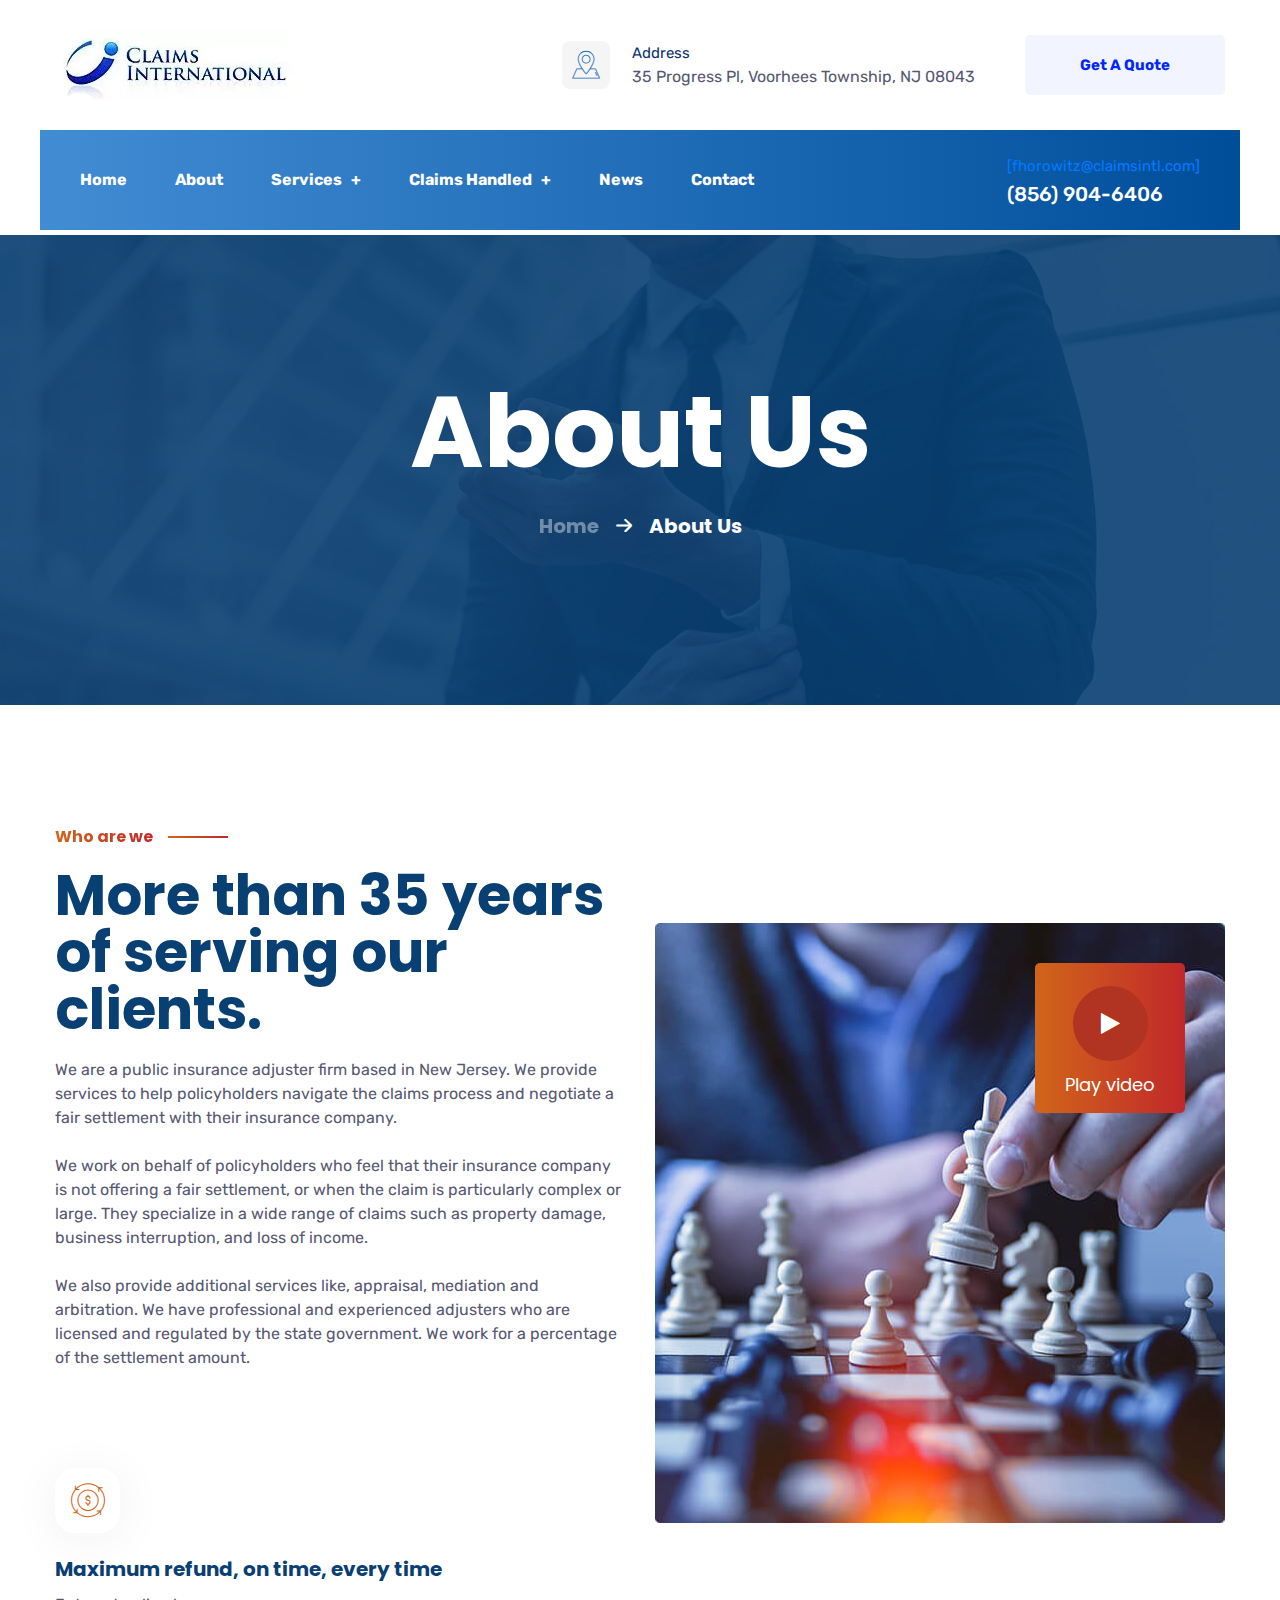
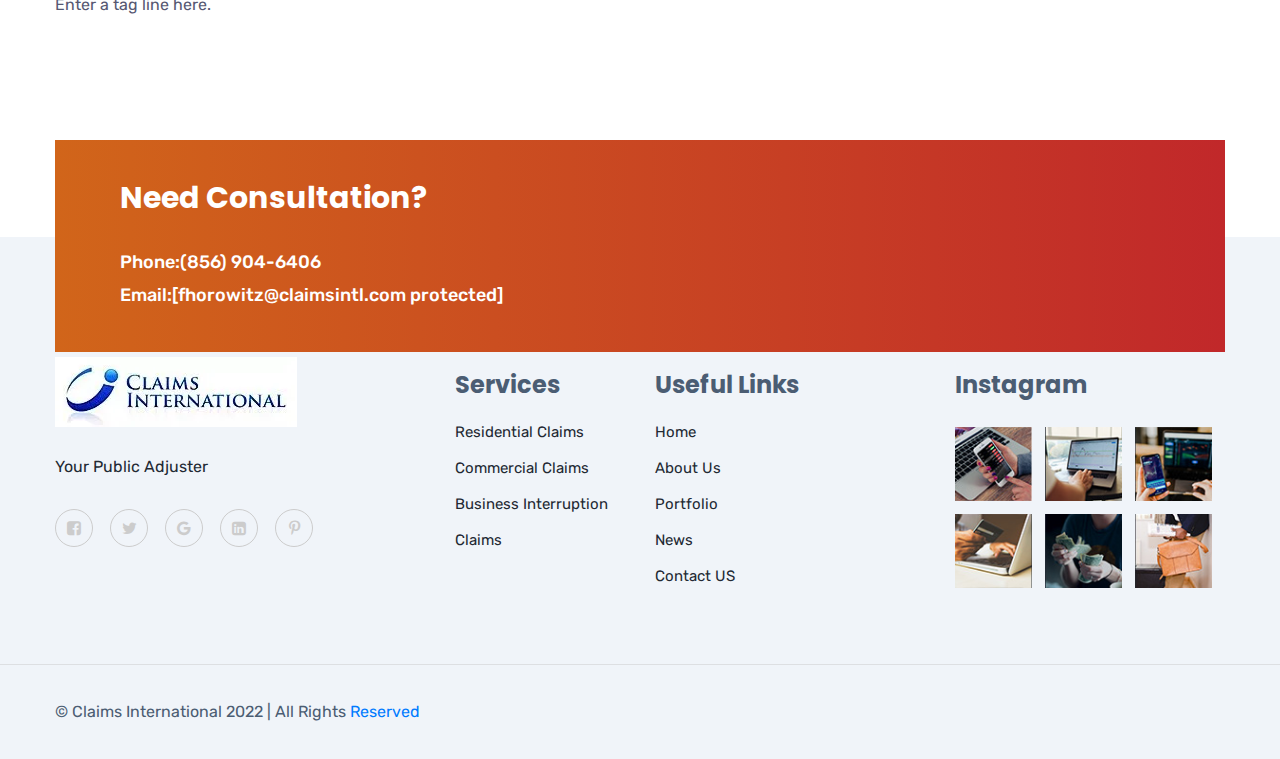
==== about-us.html @ c36af5f6 "Claims International website" ====
<!doctype html>
<html lang="en">

<head><!--====== Required meta tags ======-->
  <meta charset="utf-8">
  <meta http-equiv="x-ua-compatible" content="ie=edge">
  <meta name="viewport" content="width=device-width, initial-scale=1, shrink-to-fit=no">
  <meta name="keywords" content="public adjuster, public adjuster near me, public adjuster in New Jersey, public adjuster in Pennsylvania, insurance adjusters near me, public claims adjusters"/>
  <meta name="description" content="Claims International in Voorhees, NJ, is a public adjuster to help you with your insurance claims. Call 856-904-6406 today."/>
  <title>Claims International - Public Adjuster | Voorhees, NJ</title>
  <link rel="shortcut icon" href="assets/images/favicon.ico" type="image/png"><!--====== Bootstrap css ======-->
  <link rel="stylesheet" href="assets/css/bootstrap.min.css"><!--====== Fontawesome css ======-->
  <link rel="stylesheet" href="assets/css/font-awesome.min.css"><!--====== flaticon css ======-->
  <link rel="stylesheet" href="assets/css/flaticon.css"><!--====== nice select css ======-->
  <link rel="stylesheet" href="assets/css/nice-select.css"><!--====== animate css ======-->
  <link rel="stylesheet" href="assets/css/animate.css"><!--====== Magnific Popup css ======-->
  <link rel="stylesheet" href="assets/css/magnific-popup.css"><!--====== Slick css ======-->
  <link rel="stylesheet" href="assets/css/slick.css"><!--====== Default css ======-->
  <link rel="stylesheet" href="assets/css/default.css"><!--====== Style css ======-->
  <link rel="stylesheet" href="assets/css/style.css">
</head>

<body><!--====== PRELOADER PART START ======-->
    <div id="loading">
        <div id="loading-center">
            <div id="loading-center-absolute">
                <div class="object" id="object_one"></div>
                <div class="object" id="object_two"></div>
                <div class="object" id="object_three"></div>
                <div class="object" id="object_four"></div>
            </div>
        </div>
    </div><!--====== PRELOADER PART ENDS ======--><!--====== HEADER-AREA PART START ======-->
    <header class="header-area header-2-area">
      <div class="container">
          <div class="row">
              <div class="col-lg-12">
                  <div class="header-top d-flex justify-content-between align-items-center">
                      <div class="header-top-logo"><a href="#"><img src="assets/images/Claims-International-Logo.jpg" alt="logo"></a>
                      </div>
                      <div class="header-top-info d-flex align-items-center">
                          <div class="location-item d-none d-lg-block"><i
                                  class="flaticon-location"></i><span>Address</span>
                              <p>35 Progress Pl, Voorhees Township, NJ 08043</p>
                          </div><a class="main-btn" href="#">Get A Quote</a>
                      </div>
                  </div>
                  <div class="navigation">
                      <nav class="navbar navbar-expand-lg"><a class="navbar-brand d-none" href="index.html"><img
                                  src="assets/images/Claims-International-Logo.jpg" alt="Logo"></a><!-- logo --><button
                              class="navbar-toggler" type="button" data-toggle="collapse" data-target="#navbarFive"
                              aria-controls="navbarFive" aria-expanded="false" aria-label="Toggle navigation"><span
                                  class="toggler-icon"></span><span class="toggler-icon"></span><span
                                  class="toggler-icon"></span></button><!-- navbar toggler -->
                          <div class="collapse navbar-collapse sub-menu-bar" id="navbarFive">
                              <ul class="navbar-nav mr-auto">
                                  <li class="nav-item"><a class="page-scroll" href="index-2.html">Home
                                  </li>
                                  <li class="nav-item"><a class="page-scroll" href="about-us.html">About </a></li>
                                  <li class="nav-item"><a class="page-scroll" href="#">Services <span>+</span></a>
                                      <ul class="sub-menu">
                                          <li><a href="residential-claims.html">Residential Claims</a></li>
                                          <li><a href="commercial-claims.html">Commercial Claims</a></li>
                                          <li><a href="business-interruption-claims.html">Business Interruptions Claims</a></li>
                                      </ul>
                                  </li>
                                  <li class="nav-item"><a class="page-scroll" href="#">Claims Handled <span>+</span></a>
                                    <ul class="sub-menu">
                                      <li><a href="residential-claims-handled.html">Residential Claims</a></li>
                                      <li><a href="commercial-claims-handled.html">Commercial Claims</a></li>
                                    </ul>
                                  </li>
                                  <li class="nav-item"><a class="page-scroll" href="blog-grid.html">News
                                  </li>
                                  <li class="nav-item"><a class="page-scroll" href="contact.html">Contact</a></li>
                              </ul>
                          </div>
                          <div class="navbar-info d-none d-sm-inline-block"><span><a
                                      href="/cdn-cgi/l/email-protection" class="__cf_email__"
                                      data-cfemail="0b62656d644b72647e796f64666a626525686466">[fhorowitz@claimsintl.com]</a></span>
                              <h5 class="title">(856) 904-6406</h5>
                          </div>
                      </nav><!-- navbar -->
                  </div>
              </div>
          </div>
      </div>
  </header><!--====== HEADER-AREA PART ENDS ======--><!--====== PAGE TITLE PART START ======-->
    <div class="page-title-area d-flex align-items-center bg_cover"
        style="background-image: url(assets/images/page-title-bg.jpg);">
        <div class="container">
            <div class="row">
                <div class="col-lg-12">
                    <div class="page-title-content text-center">
                        <h3 class="title">About Us</h3>
                        <nav aria-label="breadcrumb">
                            <ol class="breadcrumb">
                                <li class="breadcrumb-item"><a href="index-2.html">Home</a></li>
                                <li class="breadcrumb-item active" aria-current="page">About Us</li>
                            </ol>
                        </nav>
                    </div>
                </div>
            </div>
        </div>
    </div><!--====== PAGE TITLE PART ENDS ======--><!--====== WHY CHOOSE PART START ======-->
    <section class="why-choose-area why-choose-about pt-120">
        <div class="container">
            <div class="row align-items-center">
                <div class="col-lg-6 col-md-9">
                    <div class="why-choose-content">
                        <div class="content"><span>Who are we</span>
                            <h3 class="title">More than 35 years of serving our clients.</h3>
                            <p>We are a public insurance adjuster firm based in New Jersey. 
                              We provide services to help policyholders navigate the claims process and negotiate a 
                              fair settlement with their insurance company.</p> <br>
                            <p>We work on behalf of policyholders who 
                              feel that their insurance company is not offering a fair settlement, or when the claim 
                              is particularly complex or large. They specialize in a wide range of claims such as property damage, 
                              business interruption, and loss of income.</p> <br>
                              <p>We also provide additional services like, appraisal, 
                              mediation and arbitration. We have professional and experienced adjusters who are licensed and regulated 
                              by the state government. We work for a percentage of the settlement amount.</p> <br>
                        </div>
                        <div class="choose-list d-block d-sm-flex">
                          <div class="choose-list d-block d-sm-flex">
                            <div class="item"><i class="flaticon-dollar"></i>
                                <h6 class="title">Maximum refund, on time, every time</h6>
                                <p>Enter a tag line here.</p>
                            </div>
                        </div>
                        </div>
                    </div>
                </div>
                <div class="col-lg-6">
                    <div class="why-choose-thumb"><img src="assets/images/why-choose-thumb.jpg" alt="">
                        <div class="play"><a
                                href="https://www.youtube.com/embed/KtsIcYf83ow"
                                class="video-popup"><i class="fa fa-play"></i><br><span>Play video</span></a></div>
                    </div>
                </div>
            </div>
        </div>
    </section><!--====== WHY CHOOSE PART ENDS ======-->
    <!--====== CONSULTATION PART START ======-->
    <div class="subscribe-area">
      <div class="container">
          <div class="row">
              <div class="col-lg-12">
                  <div class="subscribe-box">
                      <div class="row align-items-center">
                          <div class="col-lg-6">
                              <div class="subscribe-info pl-65">
                                  <h3 class="title">Need Consultation?</h3>
                                  <ul>
                                      <li><a href="tel:+84935815989">Phone:(856) 904-6406</a></li>
                                      <li><a
                                              href="/cdn-cgi/l/email-protection#2c4e435e49544342404542496c414d4540024f4341">Email:<span
                                                  class="__cf_email__"
                                                  data-cfemail="04666b76617c6b6a686d6a614469656d682a676b69">[fhorowitz@claimsintl.com&#160;protected]</span></a>
                                      </li>
                                  </ul>
                              </div>
                          </div>
                      </div>
                  </div>
              </div>
          </div>
      </div>
  </div><!--====== CONSULTATION PART ENDS ======-->
  <!--====== FOOTER PART START ======-->
    <footer class="footer-area footer-2-area">
      <div class="container">
          <div class="row">
              <div class="col-lg-4 col-md-6 col-sm-10">
                  <div class="footer-content mt-30"><a href="index.html"><img src="assets/images/Claims-International-Logo.jpg"
                              alt="logo"></a>
                      <p>Your Public Adjuster </p>
                      <ul>
                          <li><a href="#"><i class="fa fa-facebook-square"></i></a></li>
                          <li><a href="#"><i class="fa fa-twitter"></i></a></li>
                          <li><a href="#"><i class="fa fa-google"></i></a></li>
                          <li><a href="#"><i class="fa fa-linkedin-square"></i></a></li>
                          <li><a href="#"><i class="fa fa-pinterest-p"></i></a></li>
                      </ul>
                  </div>
              </div>
              <div class="col-lg-2 col-md-6 col-sm-6">
                  <div class="footer-list mt-30">
                      <h3 class="title">Services</h3>
                      <ul>
                          <li><a href="residential-claims.html">Residential Claims</a></li>
                          <li><a href="commercial-claims.html">Commercial Claims</a></li>
                          <li><a href="business-interruption-claims.html">Business Interruption Claims</a></li>
                      </ul>
                  </div>
              </div>
              <div class="col-lg-3 col-md-6 col-sm-6">
                  <div class="footer-list item-2 mt-30 pl-45">
                      <h3 class="title">Useful Links</h3>
                      <ul>
                          <li><a href="index-2.html">Home</a></li>
                          <li><a href="about-us.html">About Us</a></li>
                          <li><a href="portfolio.html">Portfolio</a></li>
                          <li><a href="blog-grid.html">News</a></li>
                          <li><a href="contact.html">Contact US</a></li>
                      </ul>
                  </div>
              </div>
              <div class="col-lg-3 col-md-6">
                  <div class="footer-instagram mt-30">
                      <h3 class="title">Instagram</h3>
                      <ul>
                          <li><a href="#"><img src="assets/images/ins-1.jpg" alt=""></a></li>
                          <li><a href="#"><img src="assets/images/ins-2.jpg" alt=""></a></li>
                          <li><a href="#"><img src="assets/images/ins-3.jpg" alt=""></a></li>
                      </ul>
                      <ul>
                          <li><a href="#"><img src="assets/images/ins-4.jpg" alt=""></a></li>
                          <li><a href="#"><img src="assets/images/ins-5.jpg" alt=""></a></li>
                          <li><a href="#"><img src="assets/images/ins-6.jpg" alt=""></a></li>
                      </ul>
                  </div>
              </div>
          </div>
      </div>
      <div class="footer-copyright">
          <div class="container">
              <div class="row">
                  <div class="col-lg-12">
                      <div class="footer-copyright-item">
                          <p>© Claims International 2022 | All Rights <a href="http://www.claimsintl.com/">Reserved</a></p>
                      </div>
                  </div>
              </div>
          </div>
      </div>
  </footer><!--====== FOOTER PART ENDS ======--><!--====== GO TO TOP PART START ======-->
  <div class="go-top-area go-top-2-area">
    <div class="go-top-wrap go-top-2-wrap">
        <div class="go-top-btn-wrap">
            <div class="go-top go-top-btn"><i class="fa fa-angle-double-up"></i><i
                    class="fa fa-angle-double-up"></i></div>
        </div>
    </div>
</div><!--====== GO TO TOP PART ENDS ======--><!--====== jquery js ======-->
  <script src="assets/js/vendor/modernizr-3.6.0.min.js"></script>
  <script src="assets/js/vendor/jquery-1.12.4.min.js"></script><!--====== Bootstrap js ======-->
  <script src="assets/js/bootstrap.min.js"></script>
  <script src="assets/js/popper.min.js"></script><!--====== Slick js ======-->
  <script src="assets/js/slick.min.js"></script><!--====== Isotope js ======-->
  <script src="assets/js/isotope.pkgd.min.js"></script><!--====== nice select js ======-->
  <script src="assets/js/jquery.nice-select.min.js"></script><!--====== counterup js ======-->
  <script src="assets/js/jquery.counterup.min.js"></script><!--====== circle progress js ======-->
  <script src="assets/js/circle-progress.min.js"></script><!--====== waypoints js ======-->
  <script src="assets/js/waypoints.min.js"></script><!--====== wow js ======-->
  <script src="assets/js/wow.min.js"></script><!--====== Images Loaded js ======-->
  <script src="assets/js/imagesloaded.pkgd.min.js"></script><!--====== Magnific Popup js ======-->
  <script src="assets/js/jquery.magnific-popup.min.js"></script><!--====== Main js ======-->
  <script src="assets/js/main.js"></script>
</body>

</html>
---- assets/css/flaticon.css ----
@font-face{font-family:"Flaticon";src:url("../fonts/Flaticon.eot");src:url("../fonts/Flaticon.eot?#iefix") format("embedded-opentype"),url("../fonts/Flaticon.woff2") format("woff2"),url("../fonts/Flaticon.woff") format("woff"),url("../fonts/Flaticon.ttf") format("truetype"),url("../fonts/Flaticon.svg#Flaticon") format("svg");font-weight:normal;font-style:normal}@media screen and (-webkit-min-device-pixel-ratio:0){@font-face{font-family:"Flaticon";src:url("../fonts/Flaticon.svg#Flaticon") format("svg")}}[class^="flaticon-"]:before,[class*=" flaticon-"]:before,[class^="flaticon-"]:after,[class*=" flaticon-"]:after{font-family:Flaticon;font-style:normal}.flaticon-right-arrow:before{content:"\f100"}.flaticon-balance:before{content:"\f101"}.flaticon-dollar:before{content:"\f102"}.flaticon-pie-chart:before{content:"\f103"}.flaticon-graphic:before{content:"\f104"}.flaticon-money:before{content:"\f105"}.flaticon-atm:before{content:"\f106"}.flaticon-graphs:before{content:"\f107"}.flaticon-supplies:before{content:"\f108"}.flaticon-quote:before{content:"\f109"}.flaticon-right-arrow-1:before{content:"\f10a"}.flaticon-location:before{content:"\f10b"}.flaticon-like:before{content:"\f10c"}.flaticon-star:before{content:"\f10d"}.flaticon-layers:before{content:"\f10e"}.flaticon-left-arrow:before{content:"\f10f"}.flaticon-quote-1:before{content:"\f110"}.flaticon-plus:before{content:"\f111"}.flaticon-minus:before{content:"\f112"}.flaticon-life:before{content:"\f113"}.flaticon-protection:before{content:"\f114"}.flaticon-delivery:before{content:"\f115"}.flaticon-report:before{content:"\f116"}.flaticon-flags:before{content:"\f117"}.flaticon-icon-263098:before{content:"\f118"}.flaticon-speaker:before{content:"\f119"}.flaticon-user:before{content:"\f11a"}.flaticon-envelope:before{content:"\f11b"}.flaticon-chat-box:before{content:"\f11c"}.flaticon-email:before{content:"\f11d"}.flaticon-dial-pad:before{content:"\f11e"}
---- assets/css/nice-select.css ----
.nice-select{-webkit-tap-highlight-color:transparent;background-color:#fff;border-radius:5px;border:solid 1px #e8e8e8;box-sizing:border-box;clear:both;cursor:pointer;display:block;float:left;font-family:inherit;font-size:14px;font-weight:normal;height:42px;line-height:40px;outline:0;padding-left:18px;padding-right:30px;position:relative;text-align:left!important;-webkit-transition:all .2s ease-in-out;transition:all .2s ease-in-out;-webkit-user-select:none;-moz-user-select:none;-ms-user-select:none;user-select:none;white-space:nowrap;width:auto}.nice-select:hover{border-color:#dbdbdb}.nice-select:active,.nice-select.open,.nice-select:focus{border-color:#999}.nice-select:after{border-bottom:2px solid #999;border-right:2px solid #999;content:'';display:block;height:5px;margin-top:-4px;pointer-events:none;position:absolute;right:12px;top:50%;-webkit-transform-origin:66% 66%;-ms-transform-origin:66% 66%;transform-origin:66% 66%;-webkit-transform:rotate(45deg);-ms-transform:rotate(45deg);transform:rotate(45deg);-webkit-transition:all .15s ease-in-out;transition:all .15s ease-in-out;width:5px}.nice-select.open:after{-webkit-transform:rotate(-135deg);-ms-transform:rotate(-135deg);transform:rotate(-135deg)}.nice-select.open .list{opacity:1;pointer-events:auto;-webkit-transform:scale(1) translateY(0);-ms-transform:scale(1) translateY(0);transform:scale(1) translateY(0)}.nice-select.disabled{border-color:#ededed;color:#999;pointer-events:none}.nice-select.disabled:after{border-color:#ccc}.nice-select.wide{width:100%}.nice-select.wide .list{left:0!important;right:0!important}.nice-select.right{float:right}.nice-select.right .list{left:auto;right:0}.nice-select.small{font-size:12px;height:36px;line-height:34px}.nice-select.small:after{height:4px;width:4px}.nice-select.small .option{line-height:34px;min-height:34px}.nice-select .list{background-color:#fff;border-radius:5px;box-shadow:0 0 0 1px rgba(68,68,68,0.11);box-sizing:border-box;margin-top:4px;opacity:0;overflow:hidden;padding:0;pointer-events:none;position:absolute;top:100%;left:0;-webkit-transform-origin:50% 0;-ms-transform-origin:50% 0;transform-origin:50% 0;-webkit-transform:scale(0.75) translateY(-21px);-ms-transform:scale(0.75) translateY(-21px);transform:scale(0.75) translateY(-21px);-webkit-transition:all .2s cubic-bezier(0.5,0,0,1.25),opacity .15s ease-out;transition:all .2s cubic-bezier(0.5,0,0,1.25),opacity .15s ease-out;z-index:9}.nice-select .list:hover .option:not(:hover){background-color:transparent!important}.nice-select .option{cursor:pointer;font-weight:400;line-height:40px;list-style:none;min-height:40px;outline:0;padding-left:18px;padding-right:29px;text-align:left;-webkit-transition:all .2s;transition:all .2s}.nice-select .option:hover,.nice-select .option.focus,.nice-select .option.selected.focus{background-color:#f6f6f6}.nice-select .option.selected{font-weight:bold}.nice-select .option.disabled{background-color:transparent;color:#999;cursor:default}.no-csspointerevents .nice-select .list{display:none}.no-csspointerevents .nice-select.open .list{display:block}
---- assets/css/default.css ----
.mt-5{margin-top:5px}.mt-10{margin-top:10px}.mt-15{margin-top:15px}.mt-20{margin-top:20px}.mt-25{margin-top:25px}.mt-30{margin-top:30px}.mt-35{margin-top:35px}.mt-40{margin-top:40px}.mt-45{margin-top:45px}.mt-50{margin-top:50px}.mt-55{margin-top:55px}.mt-60{margin-top:60px}.mt-65{margin-top:65px}.mt-70{margin-top:70px}.mt-75{margin-top:75px}.mt-80{margin-top:80px}.mt-85{margin-top:85px}.mt-90{margin-top:90px}.mt-95{margin-top:95px}.mt-100{margin-top:100px}.mt-105{margin-top:105px}.mt-110{margin-top:110px}.mt-115{margin-top:115px}.mt-120{margin-top:120px}.mt-125{margin-top:125px}.mt-130{margin-top:130px}.mt-135{margin-top:135px}.mt-140{margin-top:140px}.mt-145{margin-top:145px}.mt-150{margin-top:150px}.mt-155{margin-top:155px}.mt-160{margin-top:160px}.mt-165{margin-top:165px}.mt-170{margin-top:170px}.mt-175{margin-top:175px}.mt-180{margin-top:180px}.mt-185{margin-top:185px}.mt-190{margin-top:190px}.mt-195{margin-top:195px}.mt-200{margin-top:200px}.mb-5{margin-bottom:5px}.mb-10{margin-bottom:10px}.mb-15{margin-bottom:15px}.mb-20{margin-bottom:20px}.mb-25{margin-bottom:25px}.mb-30{margin-bottom:30px}.mb-35{margin-bottom:35px}.mb-40{margin-bottom:40px}.mb-45{margin-bottom:45px}.mb-50{margin-bottom:50px}.mb-55{margin-bottom:55px}.mb-60{margin-bottom:60px}.mb-65{margin-bottom:65px}.mb-70{margin-bottom:70px}.mb-75{margin-bottom:75px}.mb-80{margin-bottom:80px}.mb-85{margin-bottom:85px}.mb-90{margin-bottom:90px}.mb-95{margin-bottom:95px}.mb-100{margin-bottom:100px}.mb-105{margin-bottom:105px}.mb-110{margin-bottom:110px}.mb-115{margin-bottom:115px}.mb-120{margin-bottom:120px}.mb-125{margin-bottom:125px}.mb-130{margin-bottom:130px}.mb-135{margin-bottom:135px}.mb-140{margin-bottom:140px}.mb-145{margin-bottom:145px}.mb-150{margin-bottom:150px}.mb-155{margin-bottom:155px}.mb-160{margin-bottom:160px}.mb-165{margin-bottom:165px}.mb-170{margin-bottom:170px}.mb-175{margin-bottom:175px}.mb-180{margin-bottom:180px}.mb-185{margin-bottom:185px}.mb-190{margin-bottom:190px}.mb-195{margin-bottom:195px}.mb-200{margin-bottom:200px}.ml-5{margin-left:5px}.ml-10{margin-left:10px}.ml-15{margin-left:15px}.ml-20{margin-left:20px}.ml-25{margin-left:25px}.ml-30{margin-left:30px}.ml-35{margin-left:35px}.ml-40{margin-left:40px}.ml-45{margin-left:45px}.ml-50{margin-left:50px}.ml-55{margin-left:55px}.ml-60{margin-left:60px}.ml-65{margin-left:65px}.ml-70{margin-left:70px}.ml-75{margin-left:75px}.ml-80{margin-left:80px}.ml-85{margin-left:85px}.ml-90{margin-left:90px}.ml-95{margin-left:95px}.ml-100{margin-left:100px}.ml-105{margin-left:105px}.ml-110{margin-left:110px}.ml-115{margin-left:115px}.ml-120{margin-left:120px}.ml-125{margin-left:125px}.ml-130{margin-left:130px}.ml-135{margin-left:135px}.ml-140{margin-left:140px}.ml-145{margin-left:145px}.ml-150{margin-left:150px}.ml-155{margin-left:155px}.ml-160{margin-left:160px}.ml-165{margin-left:165px}.ml-170{margin-left:170px}.ml-175{margin-left:175px}.ml-180{margin-left:180px}.ml-185{margin-left:185px}.ml-190{margin-left:190px}.ml-195{margin-left:195px}.ml-200{margin-left:200px}.mr-5{margin-right:5px}.mr-10{margin-right:10px}.mr-15{margin-right:15px}.mr-20{margin-right:20px}.mr-25{margin-right:25px}.mr-30{margin-right:30px}.mr-35{margin-right:35px}.mr-40{margin-right:40px}.mr-45{margin-right:45px}.mr-50{margin-right:50px}.mr-55{margin-right:55px}.mr-60{margin-right:60px}.mr-65{margin-right:65px}.mr-70{margin-right:70px}.mr-75{margin-right:75px}.mr-80{margin-right:80px}.mr-85{margin-right:85px}.mr-90{margin-right:90px}.mr-95{margin-right:95px}.mr-100{margin-right:100px}.mr-105{margin-right:105px}.mr-110{margin-right:110px}.mr-115{margin-right:115px}.mr-120{margin-right:120px}.mr-125{margin-right:125px}.mr-130{margin-right:130px}.mr-135{margin-right:135px}.mr-140{margin-right:140px}.mr-145{margin-right:145px}.mr-150{margin-right:150px}.mr-155{margin-right:155px}.mr-160{margin-right:160px}.mr-165{margin-right:165px}.mr-170{margin-right:170px}.mr-175{margin-right:175px}.mr-180{margin-right:180px}.mr-185{margin-right:185px}.mr-190{margin-right:190px}.mr-195{margin-right:195px}.mr-200{margin-right:200px}.pt-5{padding-top:5px}.pt-10{padding-top:10px}.pt-15{padding-top:15px}.pt-20{padding-top:20px}.pt-25{padding-top:25px}.pt-30{padding-top:30px}.pt-35{padding-top:35px}.pt-40{padding-top:40px}.pt-45{padding-top:45px}.pt-50{padding-top:50px}.pt-55{padding-top:55px}.pt-60{padding-top:60px}.pt-65{padding-top:65px}.pt-70{padding-top:70px}.pt-75{padding-top:75px}.pt-80{padding-top:80px}.pt-85{padding-top:85px}.pt-90{padding-top:90px}.pt-95{padding-top:95px}.pt-100{padding-top:100px}.pt-105{padding-top:105px}.pt-110{padding-top:110px}.pt-115{padding-top:115px}.pt-120{padding-top:120px}.pt-125{padding-top:125px}.pt-130{padding-top:130px}.pt-135{padding-top:135px}.pt-140{padding-top:140px}.pt-145{padding-top:145px}.pt-150{padding-top:150px}.pt-155{padding-top:155px}.pt-160{padding-top:160px}.pt-165{padding-top:165px}.pt-170{padding-top:170px}.pt-175{padding-top:175px}.pt-180{padding-top:180px}.pt-185{padding-top:185px}.pt-190{padding-top:190px}.pt-195{padding-top:195px}.pt-200{padding-top:200px}.pb-5{padding-bottom:5px}.pb-10{padding-bottom:10px}.pb-15{padding-bottom:15px}.pb-20{padding-bottom:20px}.pb-25{padding-bottom:25px}.pb-30{padding-bottom:30px}.pb-35{padding-bottom:35px}.pb-40{padding-bottom:40px}.pb-45{padding-bottom:45px}.pb-50{padding-bottom:50px}.pb-55{padding-bottom:55px}.pb-60{padding-bottom:60px}.pb-65{padding-bottom:65px}.pb-70{padding-bottom:70px}.pb-75{padding-bottom:75px}.pb-80{padding-bottom:80px}.pb-85{padding-bottom:85px}.pb-90{padding-bottom:90px}.pb-95{padding-bottom:95px}.pb-100{padding-bottom:100px}.pb-105{padding-bottom:105px}.pb-110{padding-bottom:110px}.pb-115{padding-bottom:115px}.pb-120{padding-bottom:120px}.pb-125{padding-bottom:125px}.pb-130{padding-bottom:130px}.pb-135{padding-bottom:135px}.pb-140{padding-bottom:140px}.pb-145{padding-bottom:145px}.pb-150{padding-bottom:150px}.pb-155{padding-bottom:155px}.pb-160{padding-bottom:160px}.pb-165{padding-bottom:165px}.pb-170{padding-bottom:170px}.pb-175{padding-bottom:175px}.pb-180{padding-bottom:180px}.pb-185{padding-bottom:185px}.pb-190{padding-bottom:190px}.pb-195{padding-bottom:195px}.pb-200{padding-bottom:200px}.pl-0{padding-left:0}.pl-5{padding-left:5px}.pl-10{padding-left:10px}.pl-15{padding-left:15px}.pl-20{padding-left:20px}.pl-25{padding-left:25px}.pl-30{padding-left:30px}.pl-35{padding-left:35px}.pl-40{padding-left:40px}.pl-45{padding-left:45px}.pl-50{padding-left:50px}.pl-55{padding-left:55px}.pl-60{padding-left:60px}.pl-65{padding-left:65px}.pl-70{padding-left:70px}.pl-75{padding-left:75px}.pl-80{padding-left:80px}.pl-85{padding-left:85px}.pl-90{padding-left:90px}.pl-100{padding-left:100px}.pl-105{padding-left:105px}.pl-110{padding-left:110px}.pl-115{padding-left:115px}.pl-120{padding-left:120px}.pl-125{padding-left:125px}.pr-0{padding-right:0}.pr-5{padding-right:5px}.pr-10{padding-right:10px}.pr-15{padding-right:15px}.pr-20{padding-right:20px}.pr-25{padding-right:25px}.pr-30{padding-right:30px}.pr-35{padding-right:35px}.pr-40{padding-right:40px}.pr-45{padding-right:45px}.pr-50{padding-right:50px}.pr-55{padding-right:55px}.pr-60{padding-right:60px}.pr-65{padding-right:65px}.pr-70{padding-right:70px}.pr-75{padding-right:75px}.pr-80{padding-right:80px}.pr-85{padding-right:85px}.pr-90{padding-right:90px}.pr-95{padding-right:95px}.pr-100{padding-right:100px}.pr-105{padding-right:105px}.gray-bg{background:#f6f6f6}.white-bg{background:#fff}.black-bg{background:#222}.white{color:#fff}.black{color:#222}[data-overlay]{position:relative}[data-overlay]::before{background:#000 none repeat scroll 0 0;content:"";height:100%;left:0;position:absolute;top:0;width:100%;z-index:1}[data-overlay="3"]::before{opacity:.3}[data-overlay="4"]::before{opacity:.4}[data-overlay="5"]::before{opacity:.5}[data-overlay="6"]::before{opacity:.6}[data-overlay="7"]::before{opacity:.7}[data-overlay="8"]::before{opacity:.8}[data-overlay="9"]::before{opacity:.9}
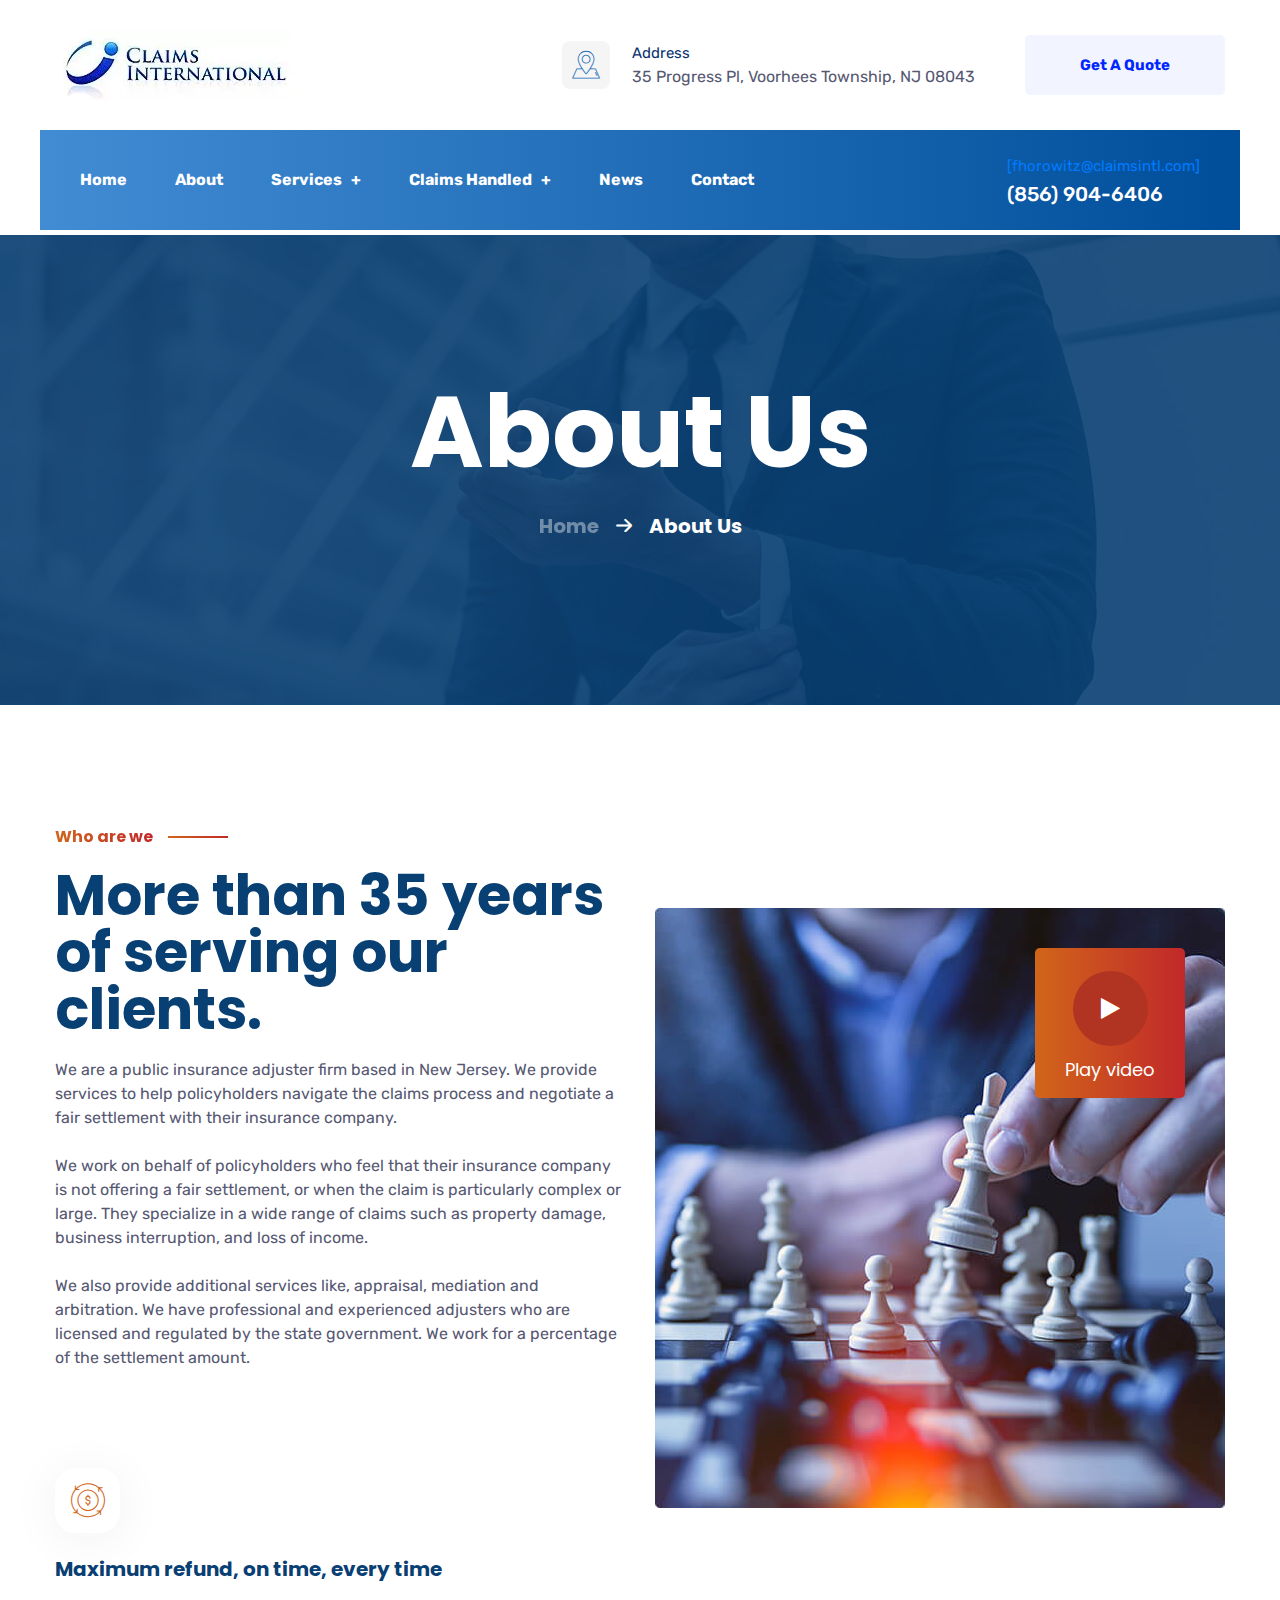
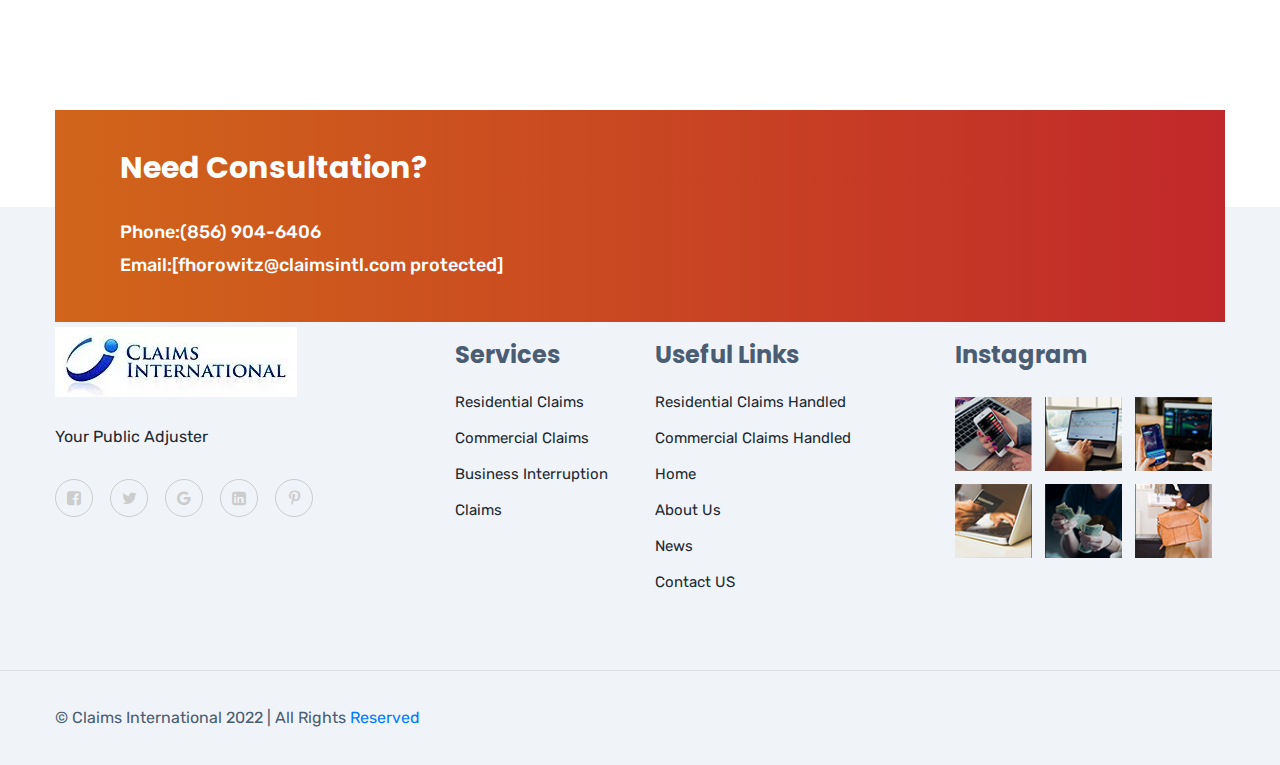
==== commit 0d4d4b56: "Changed links and updated blog articles" ====
--- a/about-us.html
+++ b/about-us.html
@@ -8,7 +8,7 @@
   <meta name="keywords" content="public adjuster, public adjuster near me, public adjuster in New Jersey, public adjuster in Pennsylvania, insurance adjusters near me, public claims adjusters"/>
   <meta name="description" content="Claims International in Voorhees, NJ, is a public adjuster to help you with your insurance claims. Call 856-904-6406 today."/>
   <title>Claims International - Public Adjuster | Voorhees, NJ</title>
-  <link rel="shortcut icon" href="assets/images/favicon.ico" type="image/png"><!--====== Bootstrap css ======-->
+  <link rel="shortcut icon" href="assets/images/cii-icon.ico" type="image/png"><!--====== Bootstrap css ======-->
   <link rel="stylesheet" href="assets/css/bootstrap.min.css"><!--====== Fontawesome css ======-->
   <link rel="stylesheet" href="assets/css/font-awesome.min.css"><!--====== flaticon css ======-->
   <link rel="stylesheet" href="assets/css/flaticon.css"><!--====== nice select css ======-->
@@ -36,13 +36,13 @@
           <div class="row">
               <div class="col-lg-12">
                   <div class="header-top d-flex justify-content-between align-items-center">
-                      <div class="header-top-logo"><a href="#"><img src="assets/images/Claims-International-Logo.jpg" alt="logo"></a>
+                      <div class="header-top-logo"><a href="index.html"><img src="assets/images/Claims-International-Logo.jpg" alt="logo"></a>
                       </div>
                       <div class="header-top-info d-flex align-items-center">
                           <div class="location-item d-none d-lg-block"><i
                                   class="flaticon-location"></i><span>Address</span>
                               <p>35 Progress Pl, Voorhees Township, NJ 08043</p>
-                          </div><a class="main-btn" href="#">Get A Quote</a>
+                          </div><a class="main-btn" href="contact.html">Get A Quote</a>
                       </div>
                   </div>
                   <div class="navigation">
@@ -54,7 +54,7 @@
                                   class="toggler-icon"></span></button><!-- navbar toggler -->
                           <div class="collapse navbar-collapse sub-menu-bar" id="navbarFive">
                               <ul class="navbar-nav mr-auto">
-                                  <li class="nav-item"><a class="page-scroll" href="index-2.html">Home
+                                  <li class="nav-item"><a class="page-scroll" href="index.html">Home
                                   </li>
                                   <li class="nav-item"><a class="page-scroll" href="about-us.html">About </a></li>
                                   <li class="nav-item"><a class="page-scroll" href="#">Services <span>+</span></a>
@@ -95,7 +95,7 @@
                         <h3 class="title">About Us</h3>
                         <nav aria-label="breadcrumb">
                             <ol class="breadcrumb">
-                                <li class="breadcrumb-item"><a href="index-2.html">Home</a></li>
+                                <li class="breadcrumb-item"><a href="index.html">Home</a></li>
                                 <li class="breadcrumb-item active" aria-current="page">About Us</li>
                             </ol>
                         </nav>
@@ -126,7 +126,6 @@
                           <div class="choose-list d-block d-sm-flex">
                             <div class="item"><i class="flaticon-dollar"></i>
                                 <h6 class="title">Maximum refund, on time, every time</h6>
-                                <p>Enter a tag line here.</p>
                             </div>
                         </div>
                         </div>
@@ -199,11 +198,12 @@
                   <div class="footer-list item-2 mt-30 pl-45">
                       <h3 class="title">Useful Links</h3>
                       <ul>
-                          <li><a href="index-2.html">Home</a></li>
-                          <li><a href="about-us.html">About Us</a></li>
-                          <li><a href="portfolio.html">Portfolio</a></li>
-                          <li><a href="blog-grid.html">News</a></li>
-                          <li><a href="contact.html">Contact US</a></li>
+                        <li><a href="residential-claims-handled.html">Residential Claims Handled</a></li>
+                        <li><a href="commercial-claims-handled.html">Commercial Claims Handled</a></li>
+                        <li><a href="index.html">Home</a></li>
+                        <li><a href="about-us.html">About Us</a></li>
+                        <li><a href="blog-grid.html">News</a></li>
+                        <li><a href="contact.html">Contact US</a></li>
                       </ul>
                   </div>
               </div>
